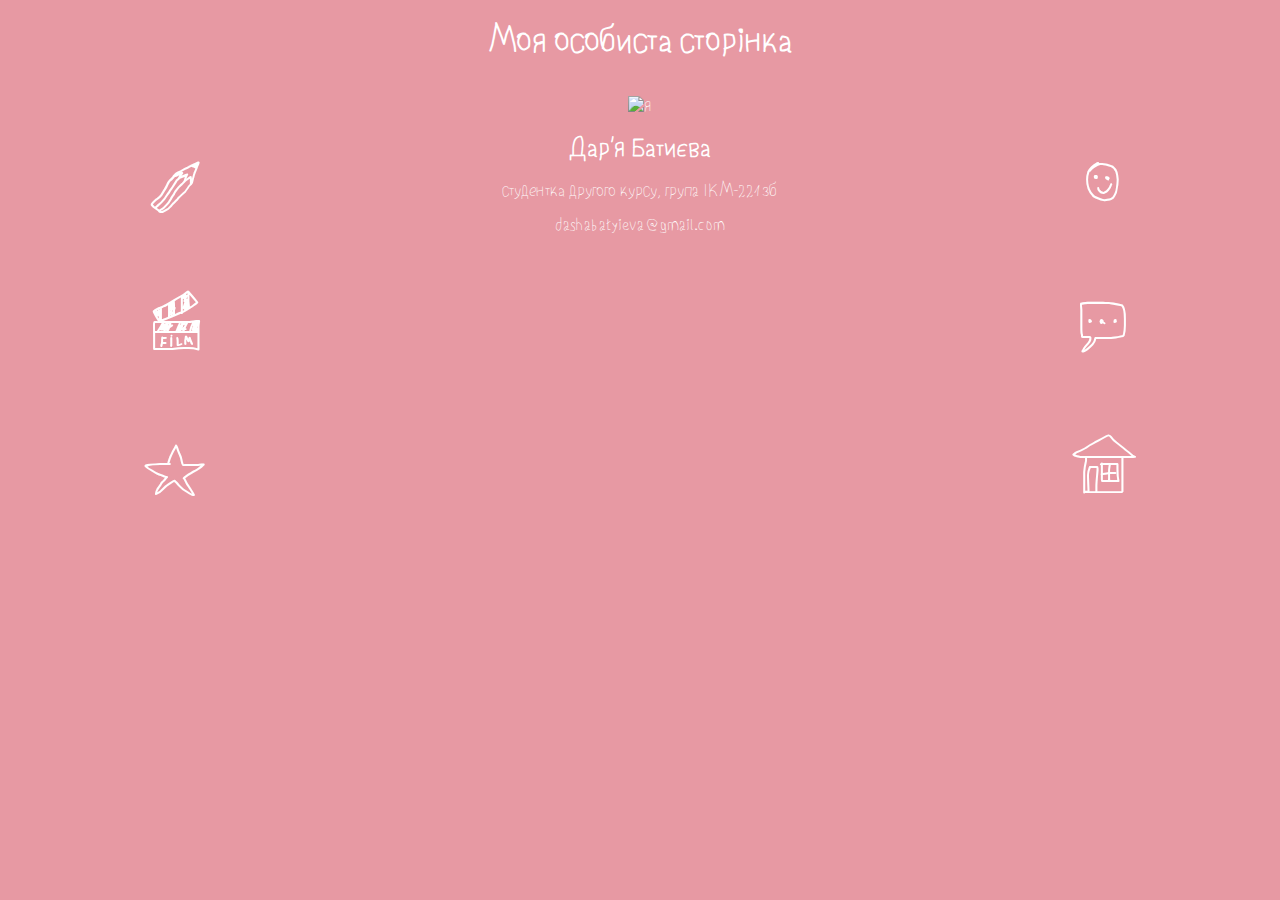
==== index.html @ a4f0c94a "Add files via upload" ====
<!DOCTYPE html>
<html>
<head>
    <meta charset="UTF-8">
    <title>Моя особиста сторінка</title>
    <link rel="stylesheet" href="style.css">
</head>

<body>
    <h1 align="center">Моя особиста сторінка</h1>
	
	<div class="page-wrapper">
	  <div class="left-panel-wrapper">
		<div class="left-panel">
			<p><a href="pages/subjects.html"> ✏ </a></p>
			<p><a href="pages/movies.html"> 🎬 </a></p>
			<p><a href="pages/description.html"> ☆ </a></p>
		</div>
	  </div>
	  
	  <div class="content-wrapper">
		<div class="content">
		 <p class="image">
			<img src="img/dasha.png" alt="я" height="450">
		</p>
			<h2 align="center">Дар'я Батиєва</h2>
			<p align="center">студентка другого курсу, групa ІКМ-221зб</p>
			<p class="mail">
			<a href="mailto:dashabatyieva@gmail.com">dashabatyieva@gmail.com</a>
			</p>
		</div>
	  </div>
	  
	  <div class="right-panel-wrapper">
		<div class="right-panel">
			<p><a href="pages/mood.html"> ☺ </a></p>
			<p><a href="pages/quote.html"> 💬 </a></p>
			<p><a href="pages/hometown.html"> 🏠 </a></p>
		</div>
	  </div>
	</div>
</body>
</html>
---- style.css ----
@font-face {
  font-family: "FTW";
  src: url("fonts/FirstTimeWriting.ttf");
}

body {
    background-color: #E799A3;
	font-family: FTW;
	color: white;
}

.image {
	text-align: center;
}

.mail {
	text-align: center;
}

.page-wrapper {
  display: flex;
  justify-content: space-between;
}

.left-panel-wrapper {
  width: 200px;
}

.left-panel {
  text-align: right;
  font-size: 50pt;
}

.right-panel-wrapper {
  width: 200px;
}

.right-panel {
  text-align: left;
  font-size: 50pt;
}

.content-wrapper {
  width: calc(100% - 400px);
  padding: 0 30px;
}

a {
	text-decoration: none;
	color: white;
}

a:visited {
	text-decoration: none;
	color: white;
}

table {
	table-layout: fixed;
	border-collapse: collapse;
	border: white;
	margin: auto;
}

th {
	padding-left: 10px;
	padding-right: 10px;
}

td {
	padding-right: 10px;
}

.dsc {
	width: 100%;
	text-align: center;
}

.center {
	display: inline-block;
}

li {
	text-align: left;
}

.gallery-container {
    text-align: center;
    max-width: 600px;
    margin: auto;
	align-items: center;
	position: relative;
}
		
.gallery-image {
    max-width: 100%;
    display: none;
	text-align: center;
}

.gallery-text {
    font-size: 18px;
    margin-top: 10px;
}
        
.gallery-controls {
    text-align: center;
    margin-top: 20px;
}

.prev-button, .next-button {
    padding: 5px 10px;
    background-color: #E799A3;
    color: white;
    border: none;
    cursor: pointer;
}

.map {
    width: 100%;
    height: 300px;
}
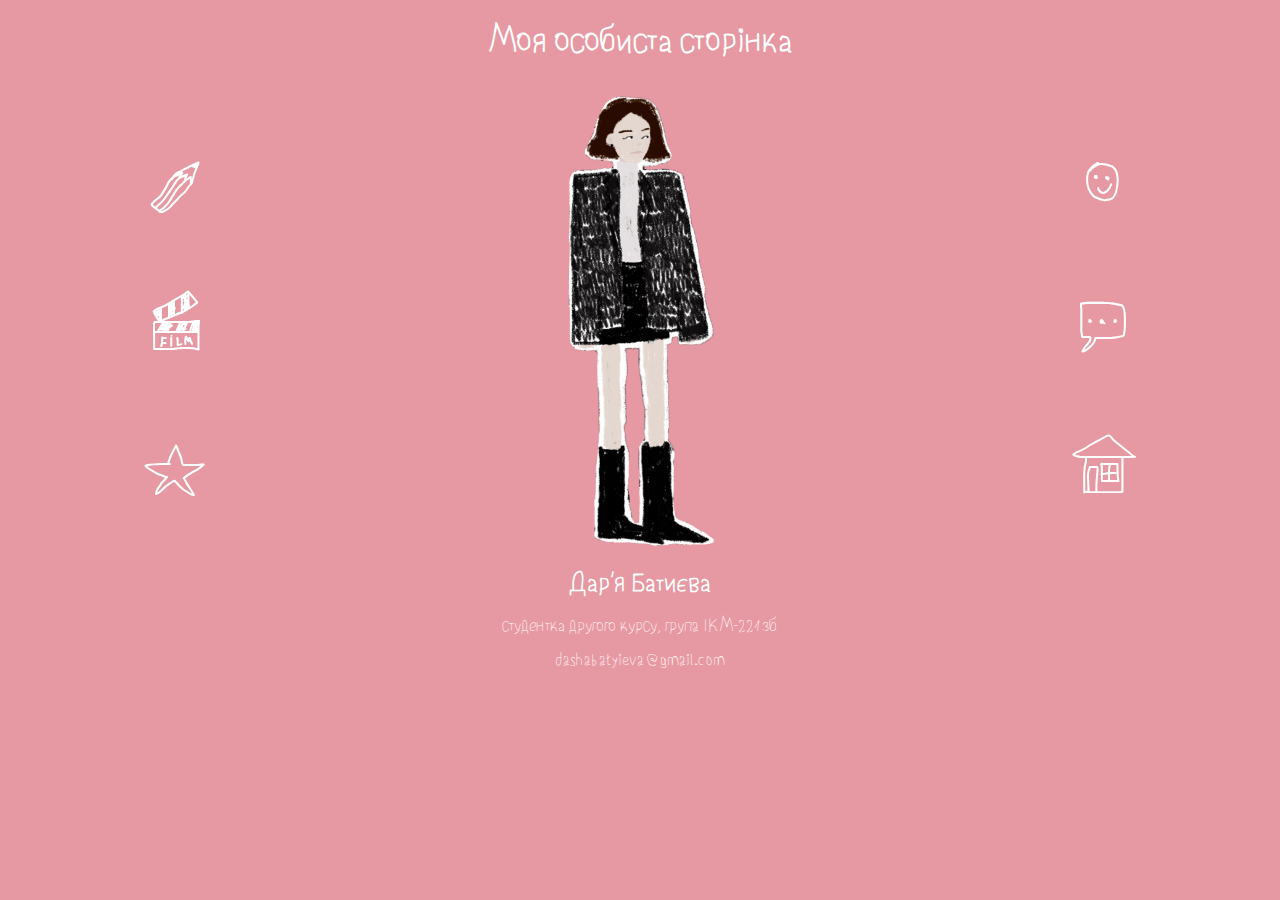
==== commit eb8f9304: "index.html" ====
--- a/index.html
+++ b/index.html
@@ -21,7 +21,7 @@
 	  <div class="content-wrapper">
 		<div class="content">
 		 <p class="image">
-			<img src="img/dasha.png" alt="я" height="450">
+			<img src="img/dasha.PNG" alt="я" height="450">
 		</p>
 			<h2 align="center">Дар'я Батиєва</h2>
 			<p align="center">студентка другого курсу, групa ІКМ-221зб</p>
